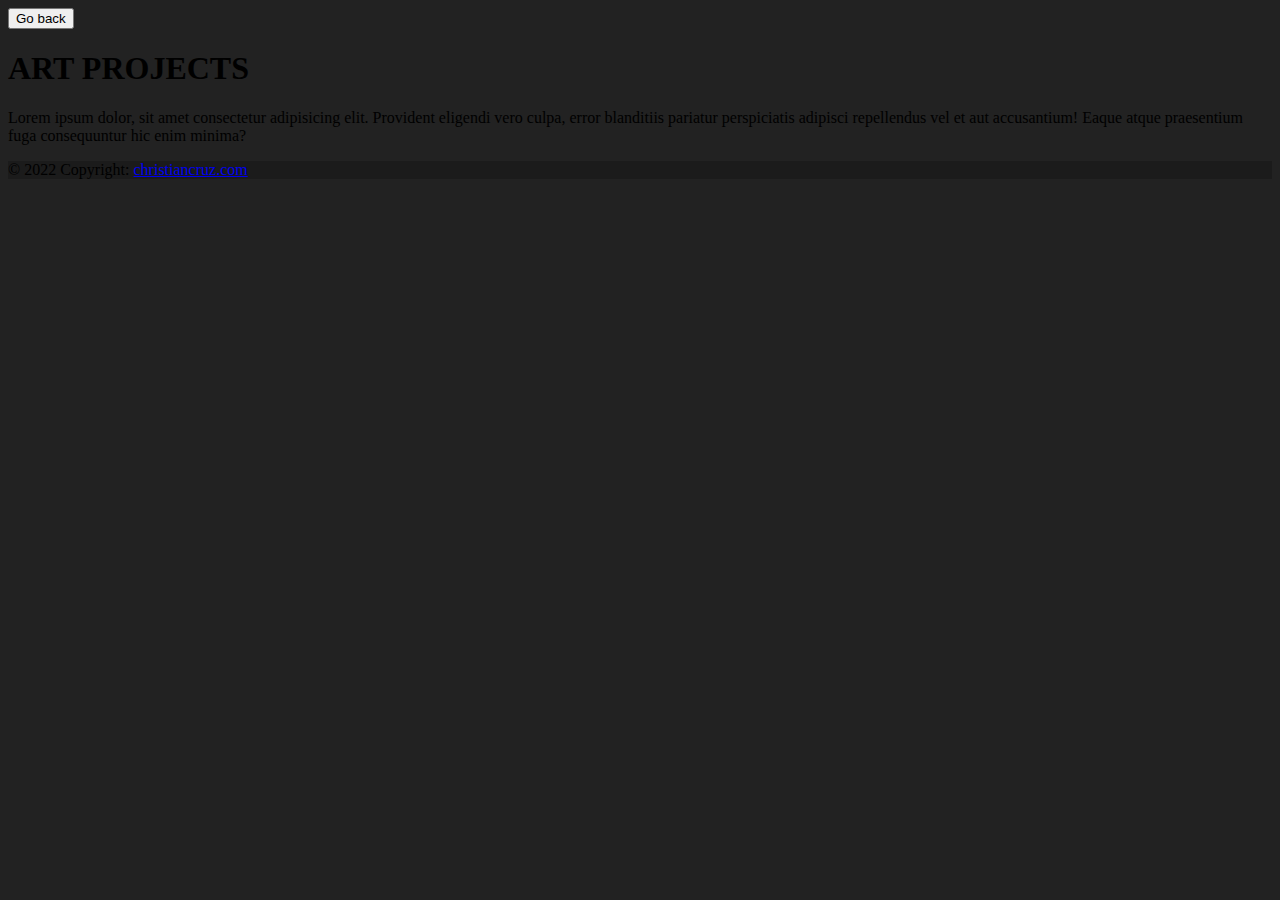
==== pages/gallery1.html @ 8f639e18 "added gallery pages, fixed about section" ====
<!DOCTYPE html>
<html lang="en">
<head>
    <meta charset="UTF-8">
    <meta http-equiv="X-UA-Compatible" content="IE=edge">
    <meta name="viewport" content="width=device-width, initial-scale=1.0">
    <title>Gallery 1</title>

    <!--Bootstrap CSS-->
    <link href="https://cdn.jsdelivr.net/npm/bootstrap@5.0.2/dist/css/bootstrap.min.css" rel="stylesheet" integrity="sha384-EVSTQN3/azprG1Anm3QDgpJLIm9Nao0Yz1ztcQTwFspd3yD65VohhpuuCOmLASjC" crossorigin="anonymous">

    <!--FontAwesome-->
    <link rel="stylesheet" href="https://cdnjs.cloudflare.com/ajax/libs/font-awesome/6.1.1/css/all.min.css" integrity="sha512-KfkfwYDsLkIlwQp6LFnl8zNdLGxu9YAA1QvwINks4PhcElQSvqcyVLLD9aMhXd13uQjoXtEKNosOWaZqXgel0g==" crossorigin="anonymous" referrerpolicy="no-referrer" />
    
    <!--JQUERY-->
    <script src="https://cdnjs.cloudflare.com/ajax/libs/jquery/3.6.0/jquery.min.js" integrity="sha512-894YE6QWD5I59HgZOGReFYm4dnWc1Qt5NtvYSaNcOP+u1T9qYdvdihz0PPSiiqn/+/3e7Jo4EaG7TubfWGUrMQ==" crossorigin="anonymous" referrerpolicy="no-referrer"></script>
    
    <!--GoogleFonts-->
    <link rel="preconnect" href="https://fonts.googleapis.com">
    <link rel="preconnect" href="https://fonts.gstatic.com" crossorigin>
    <link href="https://fonts.googleapis.com/css2?family=EB+Garamond:wght@400;500;600;700;800&family=Monoton&family=Oswald:wght@200;300;400;500;600;700&family=Roboto+Slab:wght@100;200;300;400;500;600;700;800;900&family=Roboto:wght@100;300;400;500;700;900&display=swap" rel="stylesheet">
    
    <!--CSS-->
    <link rel="stylesheet" href="../css/style.css"/>

    <!--Typography-->
    <link rel="stylesheet" href="css/typography.css"/>

    <!--CSS-->
    <link rel="stylesheet" href="css/style.css"/>

        
</head>
<body>
    
    <div class="container-fluid">
        <a href="../index.html" class="go-back"><button type="button" class="btn btn-outline-light mt-5">Go back</button></a>
        <section>
            <h1 class="title text-white text-center">
                ART PROJECTS
            </h1>
            <p class="text-white p-5 border">
                Lorem ipsum dolor, sit amet consectetur adipisicing elit. Provident eligendi vero culpa, error blanditiis pariatur perspiciatis adipisci repellendus vel et aut accusantium! Eaque atque praesentium fuga consequuntur hic enim minima?
            </p>
        </section>
    </div>






        <!-- Footer -->
    <footer class="text-center text-white">
        <div class="container p-4">
        <!-- Social media links -->
        <div class="mb-4">
            <!-- Facebook -->
            <a class="btn btn-outline-light btn-floating m-1" href="#!" role="button"
            ><i class="fab fa-facebook-f"></i
            ></a>
    
            <!-- Instagram -->
            <a class="btn btn-outline-light btn-floating m-1" href="#!" role="button"
            ><i class="fab fa-instagram"></i
            ></a>
    
            <!-- Facebook -->
            <a class="btn btn-outline-light btn-floating m-1" href="#!" role="button"
            ><i class="fa-regular fa-message"></i></a>

            <!-- Github -->
            <a class="btn btn-outline-light btn-floating m-1" href="#!" role="button"
            ><i class="fa-brands fa-github"></i></a>

        </div>    
        <!-- Copyright -->
        <div class="text-center p-3 description" style="background-color: rgba(0, 0, 0, 0.2);">
        © 2022 Copyright:
        <a class="text-white description" href="#">christiancruz.com</a>
        </div>
    </footer>

    <!--Bootstrap-->
    <script src="https://cdn.jsdelivr.net/npm/bootstrap@5.0.2/dist/js/bootstrap.bundle.min.js" integrity="sha384-MrcW6ZMFYlzcLA8Nl+NtUVF0sA7MsXsP1UyJoMp4YLEuNSfAP+JcXn/tWtIaxVXM" crossorigin="anonymous"></script>



    <!--Scripts-->
    <script src ="js/interactions.js"></script>
    <script src ="js/animations.js"></script>
</body>
</html>
---- css/style.css ----
/*COLORS*/
:root {
    --white: #fffcf2ff;
    --grey: #ccc5b9ff;
    --dark-grey: #373839;
    --black: #222222;
    --brown: #815831;
    --orange: #e08d3fff;

    --neon: #FFA048;
    /*
    FONTS
    font-family: 'EB Garamond', serif;
    font-family: 'Monoton', serif;
    font-family: 'Oswald', sans-serif;
    font-family: 'Roboto', sans-serif;
    font-family: 'Roboto Slab', serif;
    */
}

*,
*::before,
*::after{

}
body{
    background-color: var(--black);
}



/*NAVBAR*/
.bg-black{
    background-color: var(--brown);
}

.nav-item{
    font-family: 'EB Garamond', serif;
    margin-left: 0.5rem;
    text-align: center;
    transition: 1s;
}
.nav-item:hover{
    -webkit-text-stroke-width: 1px;
    -webkit-text-stroke-color: currentColor;
}



/*IntroSection*/
.intro-image{
    /* background-image: url('/images/samples/SampleImage16x9.png'); */
    background-size: cover;
}
.neon-button{
    position: relative;
    text-align: center;
    font-family: 'Monoton', serif;
    font-size: 3rem;
    letter-spacing: 0.45rem;

    border: currentColor 0.125em solid;
    border-radius: 0.45em;
    padding: 0.25em 1em;
    color: var(--white);
    display: inline-block;
    cursor:pointer;
    text-decoration: none;
    text-shadow: 0 0 0.125em
    hsl(0 0% 100% / 0.05), 0 0 0.25em
    currentColor;

}

.neon-button::before{
    pointer-events: none;
    content: '';
    position: absolute;
    background-color: currentColor;
    top: 120%;
    left:0;
    width: 100%;
    height: 100%;
    transform: perspective(1em) rotateX(30deg) scale(1, 0.2) ;
    filter: blur(1em);
    opacity: 0.7;
}

.neon-button:hover,
.neon-button:focus{
    color:var(--neon);

}
.neon-button::after{
    content: '';
    position: absolute;
    top:0;
    bottom:0;
    left:0;
    right:0;
    box-shadow: 0 0 1em 0.1em var(--neon);
    opacity: 0;
    transition: opacity 500ms ease-in-out;
    z-index: -1;
    background: var(--brown);
}

.neon-button:hover::after{
    opacity: 1;
}

@media screen and (max-width:800px){
    .neon-button{
        font-size: 1.5rem;
    }  
}




/*ABOUT*/
.cv-header{

}
.about-button{
    font-family: 'EB Garamond', serif;
    margin-top: 0.5rem;
}
.about-buttons{
    list-style-type: none;
}

.about-container{
    height: 75vh;
}

.left{
    background-color: var(--orange);
    
}

.right{
    background-color: var(--grey);
    height: 100%;
    display: flex;
    justify-content: center;
    align-items: center;

}

.pfp{
    display: flex;
    border-radius: 50%;
    width:4rem;
}

.center{
    margin: 0 auto;
}

.across{
   
    display: flex;
    flex-direction: row;
    justify-content: space-evenly;
}

.about-images{
    width: 2em;
    margin-left: 1em
}

/*Portfolio*/

/*CARDS*/
.card-whole{
    margin-top: 3rem;
    color: var(--white);
    background-color: var(--white);
    background-image: url('../images/samples/photo-1511497584788-876760111969.jpg');
    background-size: cover;
    padding: 10rem 0 0;
    max-width: 90%;
    border-radius: 0.35em;
    overflow: hidden;
    transition: transform 250ms ease-in-out;
}

.card-content{
    --padding: 1rem;
    border-radius: 0.35em;
    padding: var(--padding);
    background: linear-gradient(
        hsla(0, 0%, 0%, 0),
        hsla(29, 45%, 35%, 0.75) 10%,
        hsla(0, 0%, 0%, 1)
    );
}
@media(hover){
    .card-content{
        transform: translateY(70%);
    }
    .card-whole:hover{
        transform: scale(1.03);
    }
    .card-whole:hover .card-content{
        transform: translateY(0) ;
    }
    .card-whole:hover .card-content > *{
        opacity: 1;
    }
    .card-whole:hover .card-title::after{
        transform: scaleX(1);
    }
    .card-title::after{
        transform: scaleX(0);
    }
    .card-content > *:not(.card-title){
        opacity: 0;
        transition: opacity 300ms linear;
    }
}

.card-title{
    position: relative;
    width:max-content
}

.card-title::after{
    content: "";
    height: 4px;
    left: calc(var(--padding) * -1);
    bottom:-5px;
    position: absolute;
    height: 3px;
    width: calc(100% + var(--padding));
    background: var(--neon);

    transition: transform 250ms ease-in-out;
    
}


.card-button{
    cursor:pointer;
    display:inline-block;
    text-decoration: none;
    color: var(--orange);
    background-color: var(--dark-grey);
    padding: 0.5em 1.25em;
    border-radius: 0.35em;
}
.card-button:hover,
.card-button:focus{
    color: var(--brown);
    font-weight: bold;
    background-color: var(--grey);
}
/*CONTACT*/
#contact{
	background:#333333;
	color:#f4f4f4;
	padding-bottom:80px;
}

textarea.form-control{
    height:100px;
}

.contact-image{
    width:6rem;
    height:6rem;

}
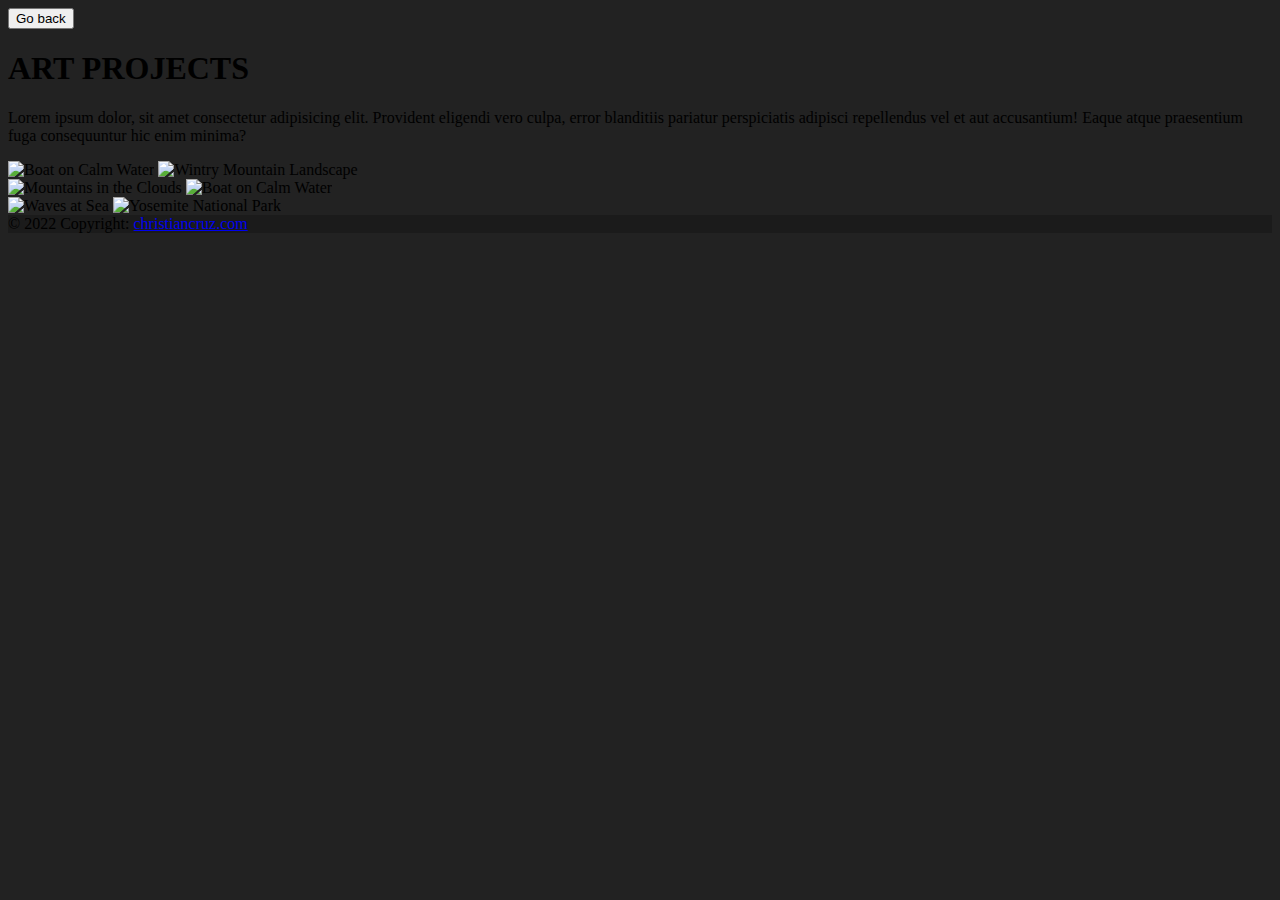
==== commit 844cc5c3: "added gallery" ====
--- a/pages/gallery1.html
+++ b/pages/gallery1.html
@@ -42,6 +42,52 @@
             <p class="text-white p-5 border">
                 Lorem ipsum dolor, sit amet consectetur adipisicing elit. Provident eligendi vero culpa, error blanditiis pariatur perspiciatis adipisci repellendus vel et aut accusantium! Eaque atque praesentium fuga consequuntur hic enim minima?
             </p>
+        </section>
+        <section>
+            <!-- Gallery -->
+<div class="row">
+    <div class="col-lg-4 col-md-12 mb-4 mb-lg-0">
+      <img
+        src="https://mdbcdn.b-cdn.net/img/Photos/Horizontal/Nature/4-col/img%20(73).webp"
+        class="w-100 shadow-1-strong rounded mb-4"
+        alt="Boat on Calm Water"
+      />
+  
+      <img
+        src="https://mdbcdn.b-cdn.net/img/Photos/Vertical/mountain1.webp"
+        class="w-100 shadow-1-strong rounded mb-4"
+        alt="Wintry Mountain Landscape"
+      />
+    </div>
+  
+    <div class="col-lg-4 mb-4 mb-lg-0">
+      <img
+        src="https://mdbcdn.b-cdn.net/img/Photos/Vertical/mountain2.webp"
+        class="w-100 shadow-1-strong rounded mb-4"
+        alt="Mountains in the Clouds"
+      />
+  
+      <img
+        src="https://mdbcdn.b-cdn.net/img/Photos/Horizontal/Nature/4-col/img%20(73).webp"
+        class="w-100 shadow-1-strong rounded mb-4"
+        alt="Boat on Calm Water"
+      />
+    </div>
+  
+    <div class="col-lg-4 mb-4 mb-lg-0">
+      <img
+        src="https://mdbcdn.b-cdn.net/img/Photos/Horizontal/Nature/4-col/img%20(18).webp"
+        class="w-100 shadow-1-strong rounded mb-4"
+        alt="Waves at Sea"
+      />
+  
+      <img
+        src="https://mdbcdn.b-cdn.net/img/Photos/Vertical/mountain3.webp"
+        class="w-100 shadow-1-strong rounded mb-4"
+        alt="Yosemite National Park"
+      />
+    </div>
+  </div>
         </section>
     </div>
 
--- a/css/style.css
+++ b/css/style.css
@@ -119,8 +119,8 @@
 
 
 /*ABOUT*/
-.cv-header{
-
+.about-whole{
+    width:95%
 }
 .about-button{
     font-family: 'EB Garamond', serif;
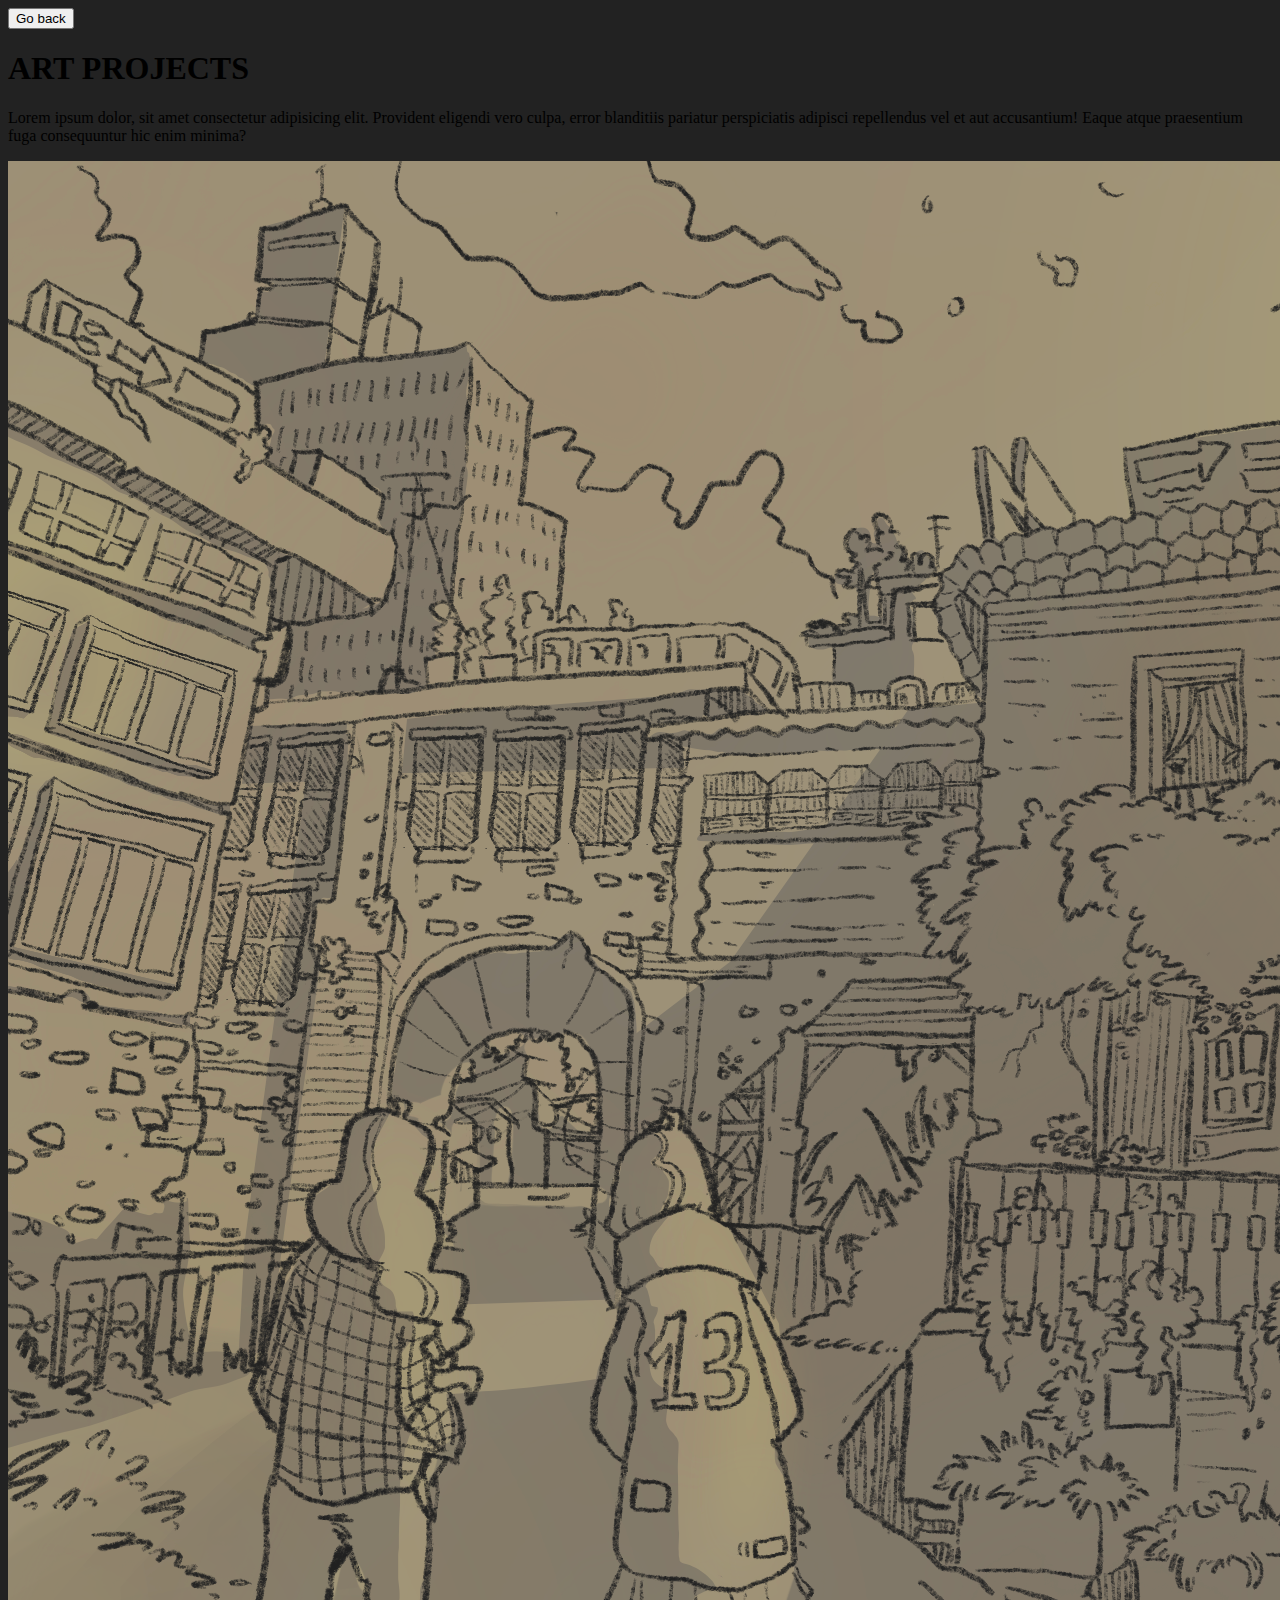
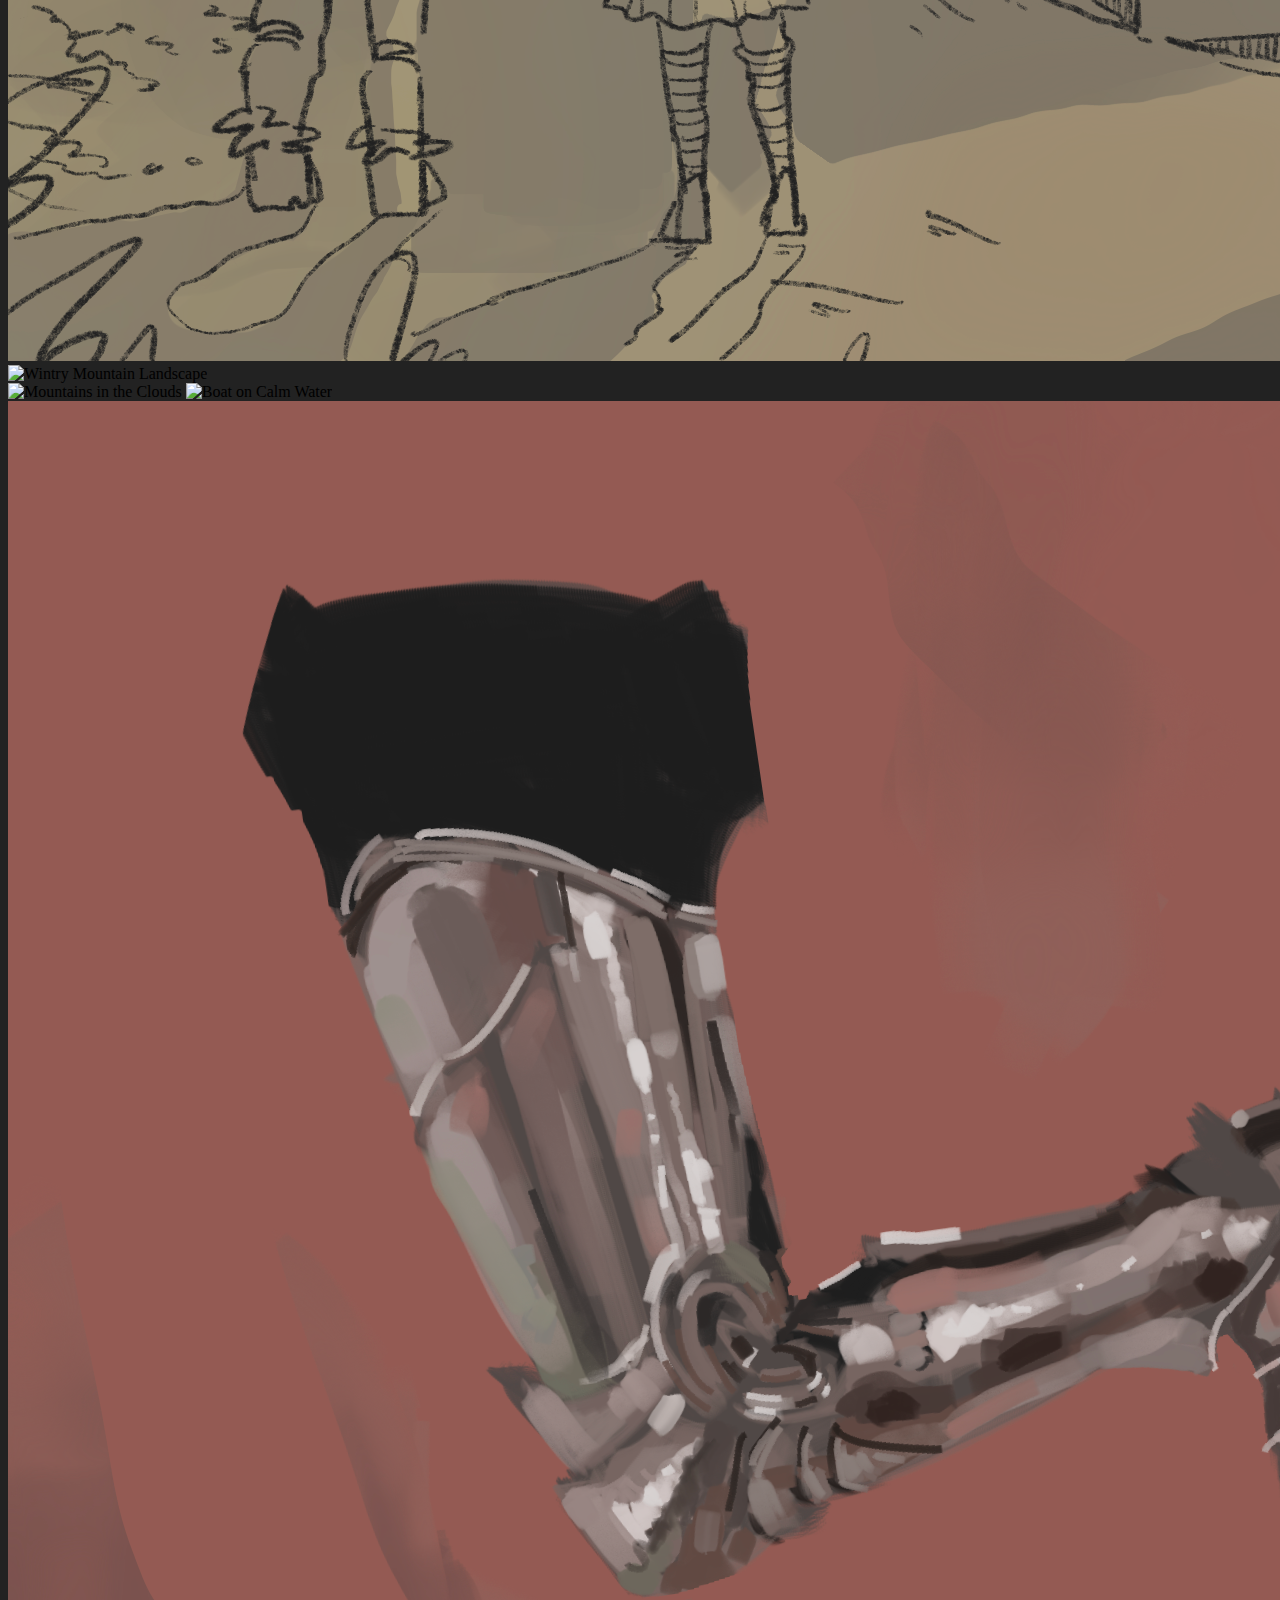
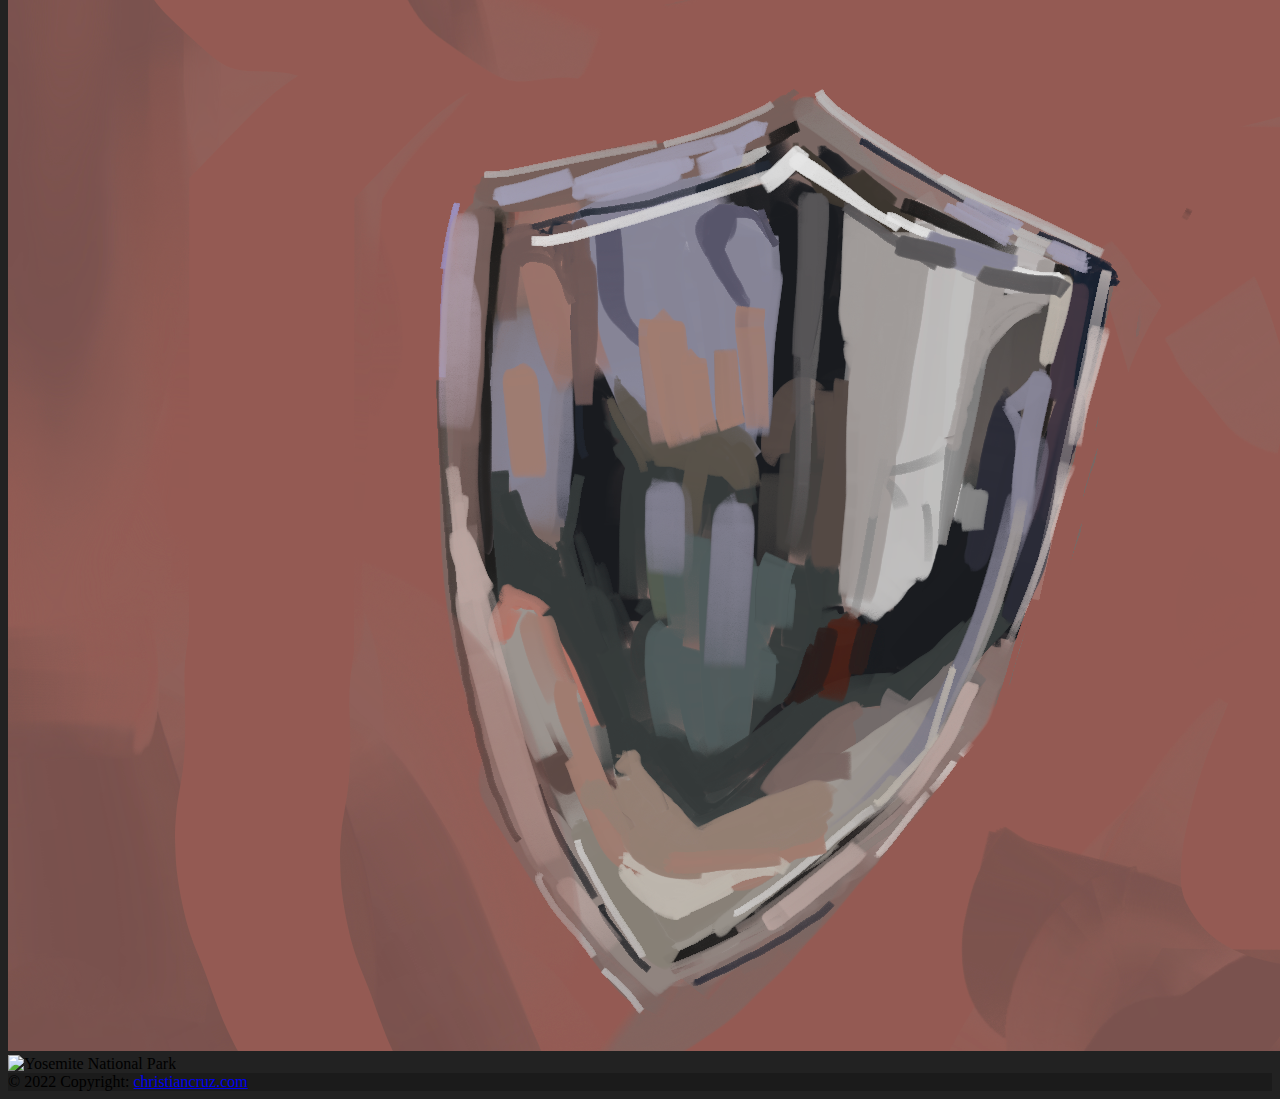
==== commit a36e80d3: "added gallery" ====
--- a/pages/gallery1.html
+++ b/pages/gallery1.html
@@ -33,7 +33,7 @@
 </head>
 <body>
     
-    <div class="container-fluid">
+    <div class="container">
         <a href="../index.html" class="go-back"><button type="button" class="btn btn-outline-light mt-5">Go back</button></a>
         <section>
             <h1 class="title text-white text-center">
@@ -45,57 +45,53 @@
         </section>
         <section>
             <!-- Gallery -->
-<div class="row">
-    <div class="col-lg-4 col-md-12 mb-4 mb-lg-0">
-      <img
-        src="https://mdbcdn.b-cdn.net/img/Photos/Horizontal/Nature/4-col/img%20(73).webp"
-        class="w-100 shadow-1-strong rounded mb-4"
-        alt="Boat on Calm Water"
-      />
-  
-      <img
-        src="https://mdbcdn.b-cdn.net/img/Photos/Vertical/mountain1.webp"
-        class="w-100 shadow-1-strong rounded mb-4"
-        alt="Wintry Mountain Landscape"
-      />
-    </div>
-  
-    <div class="col-lg-4 mb-4 mb-lg-0">
-      <img
-        src="https://mdbcdn.b-cdn.net/img/Photos/Vertical/mountain2.webp"
-        class="w-100 shadow-1-strong rounded mb-4"
-        alt="Mountains in the Clouds"
-      />
-  
-      <img
-        src="https://mdbcdn.b-cdn.net/img/Photos/Horizontal/Nature/4-col/img%20(73).webp"
-        class="w-100 shadow-1-strong rounded mb-4"
-        alt="Boat on Calm Water"
-      />
-    </div>
-  
-    <div class="col-lg-4 mb-4 mb-lg-0">
-      <img
-        src="https://mdbcdn.b-cdn.net/img/Photos/Horizontal/Nature/4-col/img%20(18).webp"
-        class="w-100 shadow-1-strong rounded mb-4"
-        alt="Waves at Sea"
-      />
-  
-      <img
-        src="https://mdbcdn.b-cdn.net/img/Photos/Vertical/mountain3.webp"
-        class="w-100 shadow-1-strong rounded mb-4"
-        alt="Yosemite National Park"
-      />
-    </div>
-  </div>
+          <div class="container">
+            <div class="row">
+              <div class="col-lg-4 col-md-12 mb-4 mb-lg-0">
+                <img
+                  src="../images/art/1.PNG"
+                  class="w-100 shadow-1-strong rounded mb-4"
+                  alt="Boat on Calm Water"
+                />
+            
+                <img
+                  src="../images/art/2.PNG"
+                  class="w-100 shadow-1-strong rounded mb-4"
+                  alt="Wintry Mountain Landscape"
+                />
+              </div>
+            
+              <div class="col-lg-4 mb-4 mb-lg-0">
+                <img
+                src="../images/art/3.PNG"
+                  class="w-100 shadow-1-strong rounded mb-4"
+                  alt="Mountains in the Clouds"
+                />
+            
+                <img
+                src="../images/art/4.PNG"
+                  class="w-100 shadow-1-strong rounded mb-4"
+                  alt="Boat on Calm Water"
+                />
+              </div>
+            
+              <div class="col-lg-4 mb-4 mb-lg-0">
+                <img
+                src="../images/art/5.PNG"
+                  class="w-100 shadow-1-strong rounded mb-4"
+                  alt="Waves at Sea"
+                />
+            
+                <img
+                src="../images/art/6.PNG"
+                  class="w-100 shadow-1-strong rounded mb-4"
+                  alt="Yosemite National Park"
+                />
+              </div>
+            </div>
+          </div>
         </section>
     </div>
-
-
-
-
-
-
         <!-- Footer -->
     <footer class="text-center text-white">
         <div class="container p-4">
--- a/css/style.css
+++ b/css/style.css
@@ -135,7 +135,7 @@
 }
 
 .left{
-    background-color: var(--orange);
+    background-color: var(--dark-grey);
     
 }
 
@@ -186,6 +186,21 @@
     transition: transform 250ms ease-in-out;
 }
 
+
+.art-projects{
+    background-image: url('../images/art/7.png');
+}
+.coding-projects{
+    background-image: url('../images/gallery/github.png');
+    background-repeat: no-repeat;
+    background-position: center;
+}
+.web-designs{
+    background-image: url('../images/gallery/web-design.png');
+    background-repeat: no-repeat;
+    background-position: center;
+}
+
 .card-content{
     --padding: 1rem;
     border-radius: 0.35em;
@@ -271,4 +286,22 @@
     width:6rem;
     height:6rem;
 
+}
+
+/*slide in*/
+.js-slidein {
+    opacity: 0.25;
+    transform: translateY(25px);
+    -webkit-transition: all 200ms linear;
+    transition: all 200ms linear;
+}
+
+.js-slidein-visible {
+    opacity: 1 !important;
+    transform: translateY(0) !important;
+}
+
+
+.logo{
+    width: 7rem;
 }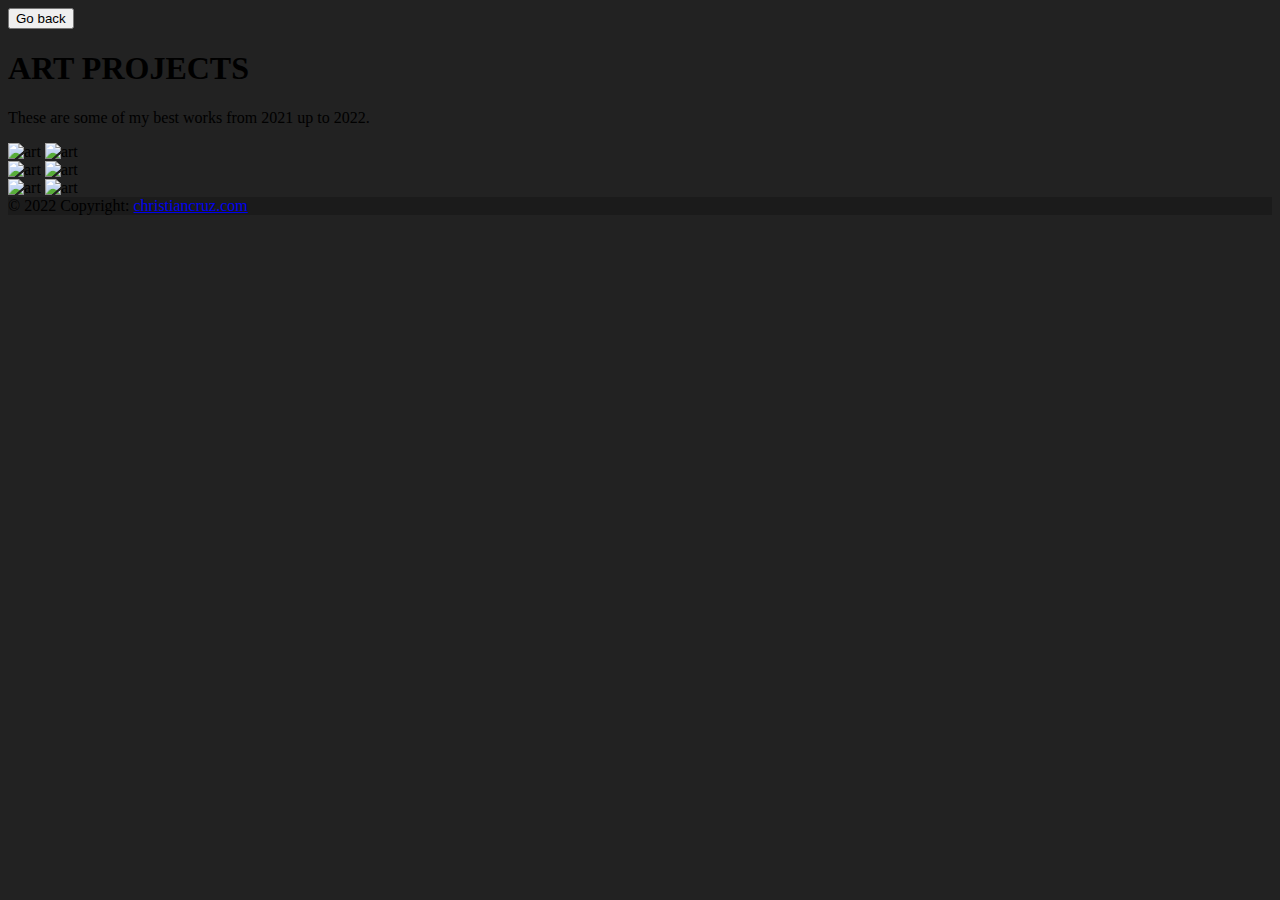
==== commit d91361a1: "edited gallery photos" ====
--- a/pages/gallery1.html
+++ b/pages/gallery1.html
@@ -40,7 +40,7 @@
                 ART PROJECTS
             </h1>
             <p class="text-white p-5 border">
-                Lorem ipsum dolor, sit amet consectetur adipisicing elit. Provident eligendi vero culpa, error blanditiis pariatur perspiciatis adipisci repellendus vel et aut accusantium! Eaque atque praesentium fuga consequuntur hic enim minima?
+                These are some of my best works from 2021 up to 2022.
             </p>
         </section>
         <section>
@@ -49,43 +49,43 @@
             <div class="row">
               <div class="col-lg-4 col-md-12 mb-4 mb-lg-0">
                 <img
-                  src="../images/art/1.PNG"
+                  src="https://i.postimg.cc/44162dMq/1.png"
                   class="w-100 shadow-1-strong rounded mb-4"
-                  alt="Boat on Calm Water"
+                  alt="art"
                 />
             
                 <img
-                  src="../images/art/2.PNG"
+                  src="https://i.postimg.cc/Y02WB6VV/2.png"
                   class="w-100 shadow-1-strong rounded mb-4"
-                  alt="Wintry Mountain Landscape"
+                  alt="art"
                 />
               </div>
             
               <div class="col-lg-4 mb-4 mb-lg-0">
                 <img
-                src="../images/art/3.PNG"
+                src="https://i.postimg.cc/pXTF0BK5/3.png"
                   class="w-100 shadow-1-strong rounded mb-4"
-                  alt="Mountains in the Clouds"
+                  alt="art"
                 />
             
                 <img
-                src="../images/art/4.PNG"
+                src="https://i.postimg.cc/vHqWMKGv/4.png"
                   class="w-100 shadow-1-strong rounded mb-4"
-                  alt="Boat on Calm Water"
+                  alt="art"
                 />
               </div>
             
               <div class="col-lg-4 mb-4 mb-lg-0">
                 <img
-                src="../images/art/5.PNG"
+                src="https://i.postimg.cc/bwr9thmM/5.png"
                   class="w-100 shadow-1-strong rounded mb-4"
-                  alt="Waves at Sea"
+                  alt="art"
                 />
             
                 <img
-                src="../images/art/6.PNG"
+                src="https://i.postimg.cc/JzsjhQnC/6.png"
                   class="w-100 shadow-1-strong rounded mb-4"
-                  alt="Yosemite National Park"
+                  alt="art"
                 />
               </div>
             </div>
--- a/css/style.css
+++ b/css/style.css
@@ -131,7 +131,7 @@
 }
 
 .about-container{
-    height: 75vh;
+    height: 35rem;
 }
 
 .left{
@@ -188,7 +188,7 @@
 
 
 .art-projects{
-    background-image: url('../images/art/7.png');
+    background-image: url('https://i.postimg.cc/44162dMq/1.png');
 }
 .coding-projects{
     background-image: url('../images/gallery/github.png');
